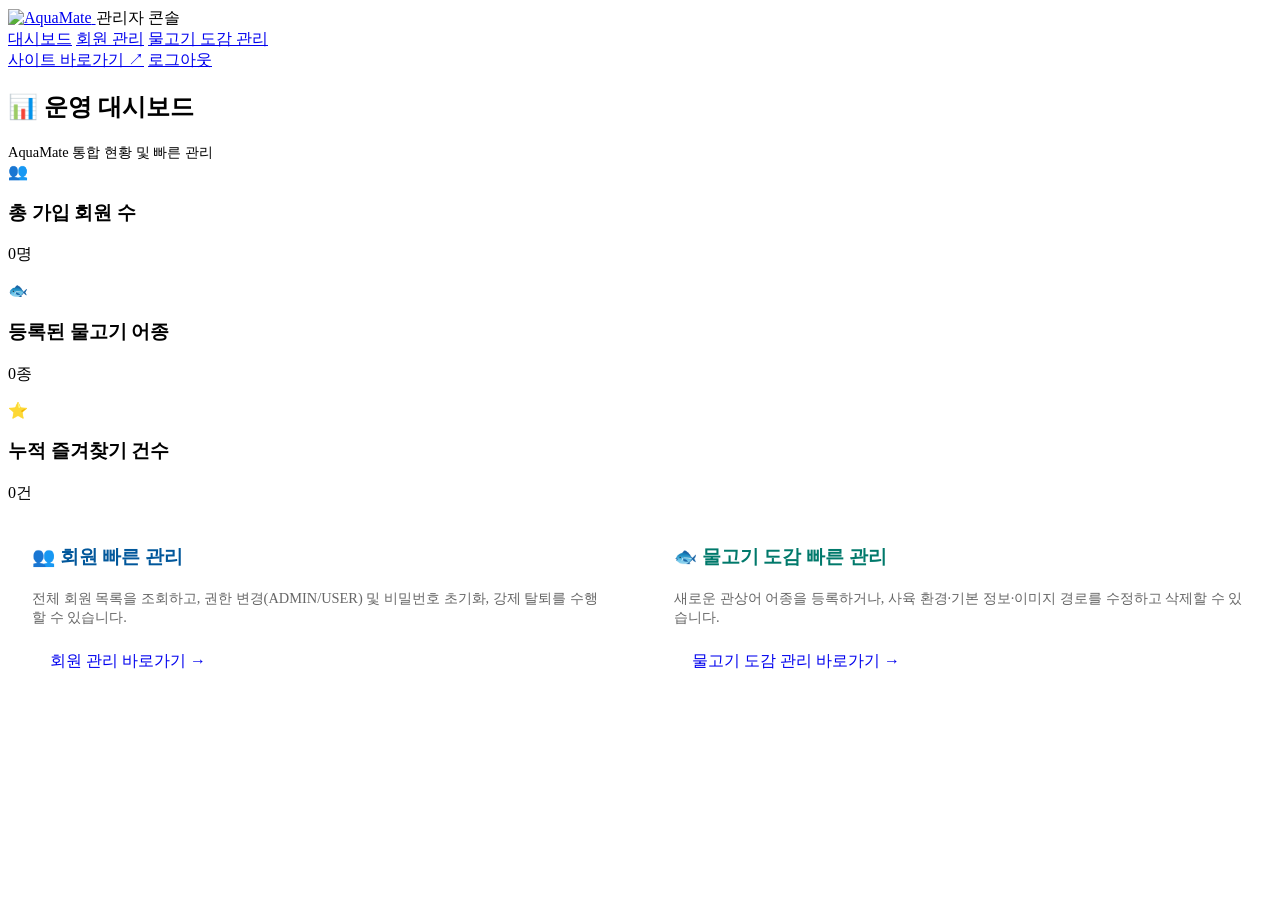
==== src/main/resources/templates/admin/dashboard.html @ 493bbc46 "Feat: 관리자 콘솔(대시보드, 회원 관리, 도감 관리) 및 권한 제어 구현 - [auth] Role 열거형(ROLE_USER, ROLE_ADMIN) 추가 및 세션 권한 연동 -" ====
<!DOCTYPE html>
<html lang="ko" xmlns:th="http://www.thymeleaf.org">
<head>
    <meta charset="UTF-8">
    <meta name="viewport" content="width=device-width, initial-scale=1.0">
    <title>AquaMate 관리자 : 대시보드</title>
    <link rel="stylesheet" href="/aquamate/css/admin.css?v=2">
    <script src="https://code.jquery.com/jquery-3.7.1.min.js"></script>
    <script src="/aquamate/js/admin.js?v=2"></script>
</head>
<body>
    <header class="admin-header">
        <div class="logo-area">
            <a href="/aquamate/admin">
                <img src="/aquamate/images/logo.png" alt="AquaMate">
            </a>
            <span class="badge">관리자 콘솔</span>
        </div>
        <nav class="admin-nav">
            <a href="/aquamate/admin" class="active">대시보드</a>
            <a href="/aquamate/admin/users">회원 관리</a>
            <a href="/aquamate/admin/fish">물고기 도감 관리</a>
        </nav>
        <div class="user-actions">
            <a href="/aquamate/" class="btn-site" target="_blank">사이트 바로가기 ↗</a>
            <a href="/aquamate/logout" class="btn-logout">로그아웃</a>
        </div>
    </header>

    <div class="admin-container">
        <div class="page-title">
            <h2>📊 운영 대시보드</h2>
            <span style="color: var(--text-muted); font-size: 0.9rem;">AquaMate 통합 현황 및 빠른 관리</span>
        </div>

        <div class="stats-grid">
            <div class="stat-card users">
                <div class="stat-icon">👥</div>
                <div class="stat-info">
                    <h3>총 가입 회원 수</h3>
                    <p th:text="${stats.userCount} + '명'">0명</p>
                </div>
            </div>
            <div class="stat-card fishes">
                <div class="stat-icon">🐟</div>
                <div class="stat-info">
                    <h3>등록된 물고기 어종</h3>
                    <p th:text="${stats.fishCount} + '종'">0종</p>
                </div>
            </div>
            <div class="stat-card bookmarks">
                <div class="stat-icon">⭐</div>
                <div class="stat-info">
                    <h3>누적 즐겨찾기 건수</h3>
                    <p th:text="${stats.bookmarkCount} + '건'">0건</p>
                </div>
            </div>
        </div>

        <div style="display: grid; grid-template-columns: 1fr 1fr; gap: 20px;">
            <div class="card-table" style="padding: 24px;">
                <h3 style="margin-top: 0; color: #01579b;">👥 회원 빠른 관리</h3>
                <p style="color: #666; font-size: 0.9rem;">전체 회원 목록을 조회하고, 권한 변경(ADMIN/USER) 및 비밀번호 초기화, 강제 탈퇴를 수행할 수 있습니다.</p>
                <a href="/aquamate/admin/users" class="btn btn-primary" style="display: inline-block; text-decoration: none; padding: 10px 18px;">회원 관리 바로가기 →</a>
            </div>

            <div class="card-table" style="padding: 24px;">
                <h3 style="margin-top: 0; color: #00796b;">🐟 물고기 도감 빠른 관리</h3>
                <p style="color: #666; font-size: 0.9rem;">새로운 관상어 어종을 등록하거나, 사육 환경·기본 정보·이미지 경로를 수정하고 삭제할 수 있습니다.</p>
                <a href="/aquamate/admin/fish" class="btn btn-success" style="display: inline-block; text-decoration: none; padding: 10px 18px;">물고기 도감 관리 바로가기 →</a>
            </div>
        </div>
    </div>
</body>
</html>
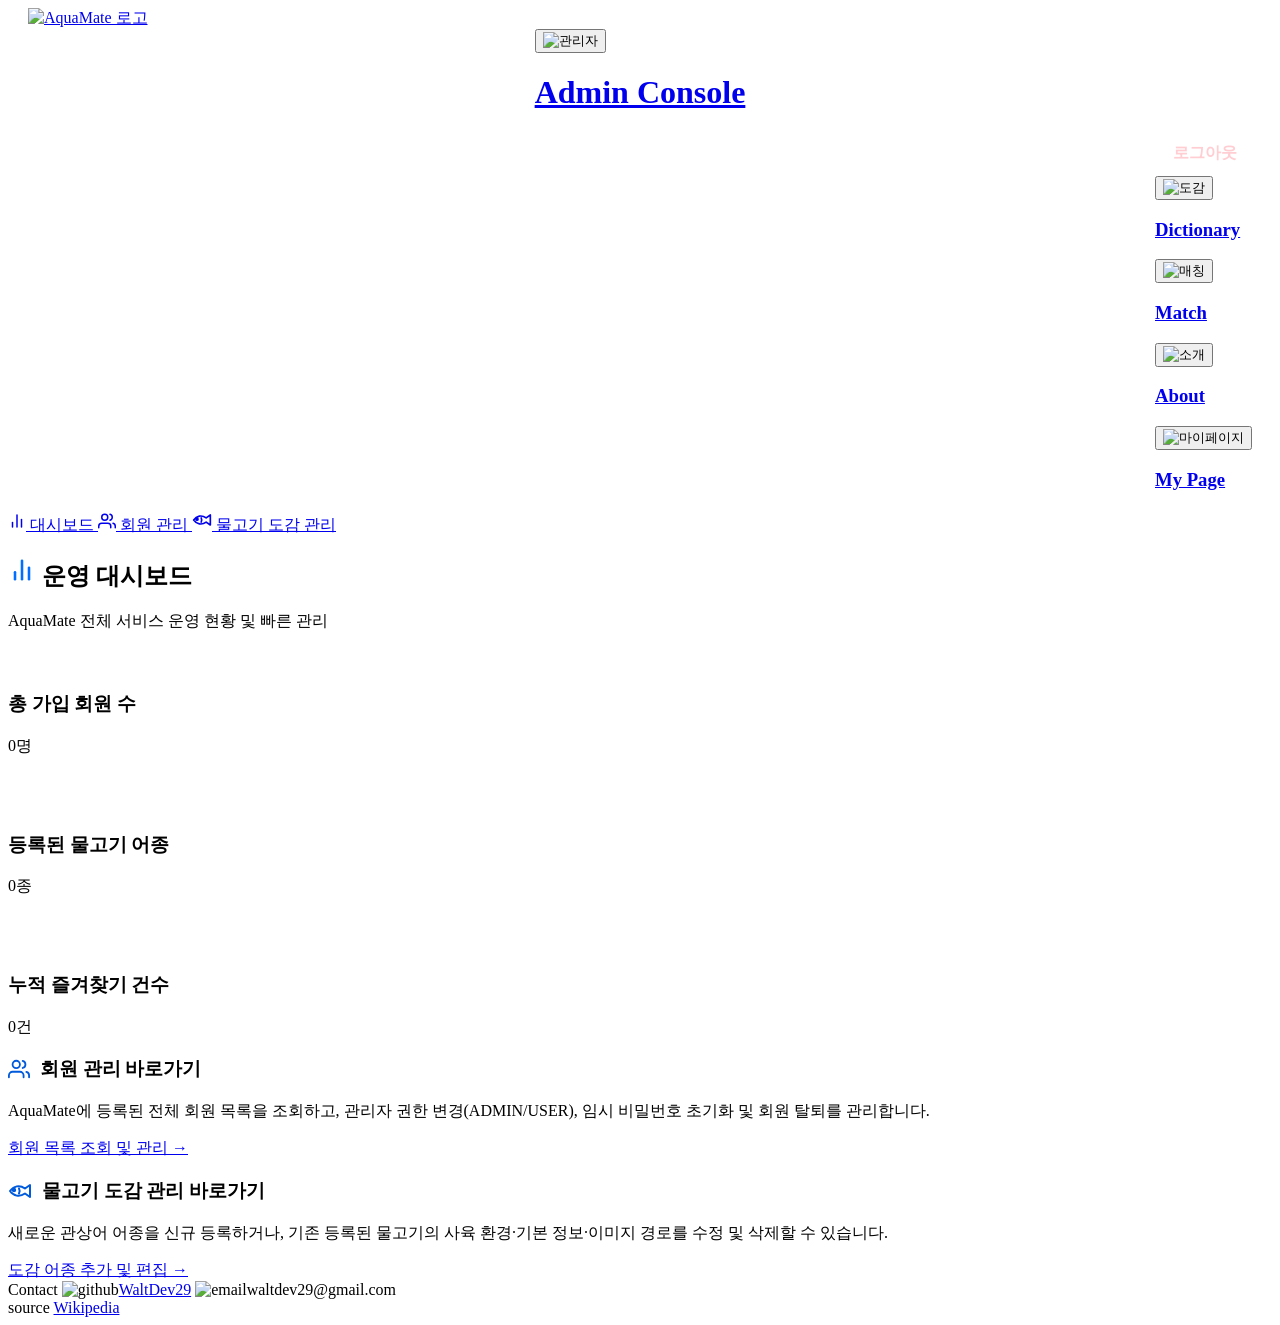
==== commit 630be924: "Style & Refactor: 관리자 콘솔 톤앤매너 리디자인, SVG 아이콘 적용 및 보안·이미지 관리 개선 - [ui] 관리자 콘솔(대시보드, 회원 관리, 도감 관리) 전반을 " ====
--- a/src/main/resources/templates/admin/dashboard.html
+++ b/src/main/resources/templates/admin/dashboard.html
@@ -4,72 +4,191 @@
     <meta charset="UTF-8">
     <meta name="viewport" content="width=device-width, initial-scale=1.0">
     <title>AquaMate 관리자 : 대시보드</title>
-    <link rel="stylesheet" href="/aquamate/css/admin.css?v=2">
+    <link rel="stylesheet" href="/aquamate/css/admin.css?v=5">
     <script src="https://code.jquery.com/jquery-3.7.1.min.js"></script>
-    <script src="/aquamate/js/admin.js?v=2"></script>
+    <script src="/aquamate/js/admin.js?v=4"></script>
 </head>
 <body>
-    <header class="admin-header">
-        <div class="logo-area">
+    <header>
+        <div style="flex: 1;">
+            <a href="/aquamate/" style="display: inline-block; margin-left: 20px;">
+                <img src="/aquamate/images/logo.png" width="200px" alt="AquaMate 로고">
+            </a>
+        </div>
+        <div id="head" style="display: flex; justify-content: center;">
             <a href="/aquamate/admin">
-                <img src="/aquamate/images/logo.png" alt="AquaMate">
+                <button id="btn_admin_head"><img src="/aquamate/images/user.png" alt="관리자"></button>
+                <h1>Admin Console</h1>
             </a>
-            <span class="badge">관리자 콘솔</span>
         </div>
-        <nav class="admin-nav">
-            <a href="/aquamate/admin" class="active">대시보드</a>
-            <a href="/aquamate/admin/users">회원 관리</a>
-            <a href="/aquamate/admin/fish">물고기 도감 관리</a>
-        </nav>
-        <div class="user-actions">
-            <a href="/aquamate/" class="btn-site" target="_blank">사이트 바로가기 ↗</a>
-            <a href="/aquamate/logout" class="btn-logout">로그아웃</a>
+        <div style="flex: 1; display: flex; flex-direction: column; align-items: flex-end; gap: 12px; margin-right: 20px; margin-top: 10px;">
+            <div style="display: flex; gap: 15px; margin-right: 15px;">
+                <a href="/aquamate/" style="color: white; text-decoration: none; font-weight: bold; cursor: pointer;">사이트 메인 ↗</a>
+                <a href="/aquamate/logout" style="color: #ffcdd2; text-decoration: none; font-weight: bold; cursor: pointer;">로그아웃</a>
+            </div>
+            <nav class="global-nav">
+                <div id="dic">
+                    <a href="/aquamate/dictionary">
+                        <button id="btn_dic"><img src="/aquamate/images/book.png" alt="도감"></button>
+                        <h3>Dictionary</h3>
+                    </a>
+                </div>
+                <div id="match">
+                    <a href="/aquamate/match">
+                        <button id="btn_match"><img src="/aquamate/images/heart.png" alt="매칭"></button>
+                        <h3>Match</h3>
+                    </a>
+                </div>
+                <div id="about">
+                    <a href="/aquamate/about">
+                        <button id="btn_about"><img src="/aquamate/images/bookmark.png" alt="소개"></button>
+                        <h3>About</h3>
+                    </a>
+                </div>
+                <div id="mypage_nav">
+                    <a href="/aquamate/myPage">
+                        <button id="btn_mypage_nav"><img src="/aquamate/images/user.png" alt="마이페이지"></button>
+                        <h3>My Page</h3>
+                    </a>
+                </div>
+            </nav>
         </div>
     </header>
 
-    <div class="admin-container">
-        <div class="page-title">
-            <h2>📊 운영 대시보드</h2>
-            <span style="color: var(--text-muted); font-size: 0.9rem;">AquaMate 통합 현황 및 빠른 관리</span>
-        </div>
+    <div class="admin-subnav">
+        <a href="/aquamate/admin" class="active">
+            <svg viewBox="0 0 24 24" width="18" height="18" stroke="currentColor" stroke-width="2" fill="none" stroke-linecap="round" stroke-linejoin="round">
+                <line x1="18" y1="20" x2="18" y2="10"></line>
+                <line x1="12" y1="20" x2="12" y2="4"></line>
+                <line x1="6" y1="20" x2="6" y2="14"></line>
+            </svg>
+            대시보드
+        </a>
+        <a href="/aquamate/admin/users">
+            <svg viewBox="0 0 24 24" width="18" height="18" stroke="currentColor" stroke-width="2" fill="none" stroke-linecap="round" stroke-linejoin="round">
+                <path d="M17 21v-2a4 4 0 0 0-4-4H5a4 4 0 0 0-4 4v2"></path>
+                <circle cx="9" cy="7" r="4"></circle>
+                <path d="M23 21v-2a4 4 0 0 0-3-3.87"></path>
+                <path d="M16 3.13a4 4 0 0 1 0 7.75"></path>
+            </svg>
+            회원 관리
+        </a>
+        <a href="/aquamate/admin/fish">
+            <svg viewBox="0 0 24 24" width="20" height="20" stroke="currentColor" stroke-width="2" fill="none" stroke-linecap="round" stroke-linejoin="round">
+                <path d="M2 12c3.5-5 9.5-6.5 15-2.5l5-3.5v12l-5-3.5c-5.5 4-11.5 2.5-15-2.5z"></path>
+                <circle cx="6" cy="11" r="1.2" fill="currentColor"></circle>
+                <path d="M11 9.5c0.8 1.5 0.8 3.5 0 5"></path>
+            </svg>
+            물고기 도감 관리
+        </a>
+    </div>
 
-        <div class="stats-grid">
-            <div class="stat-card users">
-                <div class="stat-icon">👥</div>
-                <div class="stat-info">
-                    <h3>총 가입 회원 수</h3>
-                    <p th:text="${stats.userCount} + '명'">0명</p>
+    <main>
+        <div id="gradient_top"></div>
+        <section class="admin-section">
+            <h2 class="section-title">
+                <svg viewBox="0 0 24 24" width="28" height="28" stroke="rgb(0, 110, 255)" stroke-width="2.2" fill="none" stroke-linecap="round" stroke-linejoin="round">
+                    <line x1="18" y1="20" x2="18" y2="10"></line>
+                    <line x1="12" y1="20" x2="12" y2="4"></line>
+                    <line x1="6" y1="20" x2="6" y2="14"></line>
+                </svg>
+                운영 대시보드
+            </h2>
+            <div class="section-subtitle">AquaMate 전체 서비스 운영 현황 및 빠른 관리</div>
+
+            <!-- 통계 카드 그리드 -->
+            <div class="stats-grid">
+                <div class="stat-card">
+                    <div class="stat-avatar stat-avatar-users">
+                        <svg viewBox="0 0 24 24" width="36" height="36" fill="none" stroke="white" stroke-width="2" stroke-linecap="round" stroke-linejoin="round">
+                            <path d="M17 21v-2a4 4 0 0 0-4-4H5a4 4 0 0 0-4 4v2"></path>
+                            <circle cx="9" cy="7" r="4"></circle>
+                            <path d="M23 21v-2a4 4 0 0 0-3-3.87"></path>
+                            <path d="M16 3.13a4 4 0 0 1 0 7.75"></path>
+                        </svg>
+                    </div>
+                    <div class="stat-info">
+                        <h3>총 가입 회원 수</h3>
+                        <p th:text="${stats.userCount} + '명'">0명</p>
+                    </div>
+                </div>
+                <div class="stat-card">
+                    <div class="stat-avatar stat-avatar-fishes">
+                        <svg viewBox="0 0 24 24" width="36" height="36" fill="none" stroke="white" stroke-width="2" stroke-linecap="round" stroke-linejoin="round">
+                            <path d="M2 12c3.5-5 9.5-6.5 15-2.5l5-3.5v12l-5-3.5c-5.5 4-11.5 2.5-15-2.5z"></path>
+                            <circle cx="6" cy="11" r="1.2" fill="white"></circle>
+                            <path d="M11 9.5c0.8 1.5 0.8 3.5 0 5"></path>
+                        </svg>
+                    </div>
+                    <div class="stat-info">
+                        <h3>등록된 물고기 어종</h3>
+                        <p th:text="${stats.fishCount} + '종'">0종</p>
+                    </div>
+                </div>
+                <div class="stat-card">
+                    <div class="stat-avatar stat-avatar-bookmarks">
+                        <svg viewBox="0 0 24 24" width="36" height="36" fill="white" stroke="white" stroke-width="1.5" stroke-linecap="round" stroke-linejoin="round">
+                            <polygon points="12 2 15.09 8.26 22 9.27 17 14.14 18.18 21.02 12 17.77 5.82 21.02 7 14.14 2 9.27 8.91 8.26 12 2"></polygon>
+                        </svg>
+                    </div>
+                    <div class="stat-info">
+                        <h3>누적 즐겨찾기 건수</h3>
+                        <p th:text="${stats.bookmarkCount} + '건'">0건</p>
+                    </div>
                 </div>
             </div>
-            <div class="stat-card fishes">
-                <div class="stat-icon">🐟</div>
-                <div class="stat-info">
-                    <h3>등록된 물고기 어종</h3>
-                    <p th:text="${stats.fishCount} + '종'">0종</p>
+
+            <!-- 빠른 관리 카드 -->
+            <div class="quick-actions-grid">
+                <div class="quick-card">
+                    <div>
+                        <h3 style="display: flex; align-items: center; gap: 10px;">
+                            <svg viewBox="0 0 24 24" width="22" height="22" stroke="rgb(0, 90, 220)" stroke-width="2" fill="none" stroke-linecap="round" stroke-linejoin="round">
+                                <path d="M17 21v-2a4 4 0 0 0-4-4H5a4 4 0 0 0-4 4v2"></path>
+                                <circle cx="9" cy="7" r="4"></circle>
+                                <path d="M23 21v-2a4 4 0 0 0-3-3.87"></path>
+                                <path d="M16 3.13a4 4 0 0 1 0 7.75"></path>
+                            </svg>
+                            회원 관리 바로가기
+                        </h3>
+                        <p>AquaMate에 등록된 전체 회원 목록을 조회하고, 관리자 권한 변경(ADMIN/USER), 임시 비밀번호 초기화 및 회원 탈퇴를 관리합니다.</p>
+                    </div>
+                    <div>
+                        <a href="/aquamate/admin/users" class="aqua-btn">회원 목록 조회 및 관리 →</a>
+                    </div>
+                </div>
+
+                <div class="quick-card">
+                    <div>
+                        <h3 style="display: flex; align-items: center; gap: 10px;">
+                            <svg viewBox="0 0 24 24" width="24" height="24" stroke="rgb(0, 90, 220)" stroke-width="2" fill="none" stroke-linecap="round" stroke-linejoin="round">
+                                <path d="M2 12c3.5-5 9.5-6.5 15-2.5l5-3.5v12l-5-3.5c-5.5 4-11.5 2.5-15-2.5z"></path>
+                                <circle cx="6" cy="11" r="1.2" fill="rgb(0, 90, 220)"></circle>
+                                <path d="M11 9.5c0.8 1.5 0.8 3.5 0 5"></path>
+                            </svg>
+                            물고기 도감 관리 바로가기
+                        </h3>
+                        <p>새로운 관상어 어종을 신규 등록하거나, 기존 등록된 물고기의 사육 환경·기본 정보·이미지 경로를 수정 및 삭제할 수 있습니다.</p>
+                    </div>
+                    <div>
+                        <a href="/aquamate/admin/fish" class="aqua-btn aqua-btn-success">도감 어종 추가 및 편집 →</a>
+                    </div>
                 </div>
             </div>
-            <div class="stat-card bookmarks">
-                <div class="stat-icon">⭐</div>
-                <div class="stat-info">
-                    <h3>누적 즐겨찾기 건수</h3>
-                    <p th:text="${stats.bookmarkCount} + '건'">0건</p>
-                </div>
-            </div>
+        </section>
+        <div id="gradient_bottom"></div>
+    </main>
+
+    <footer>
+        <div id="contact">
+            <span id="contact_label">Contact</span>
+            <span class="label"><img src="/aquamate/images/github.png" id="img_github" alt="github"><a href="https://github.com/WaltDev29">WaltDev29</a></span>
+            <span class="label"><img src="/aquamate/images/email.png" id="img_email" alt="email">waltdev29@gmail.com</span>
         </div>
-
-        <div style="display: grid; grid-template-columns: 1fr 1fr; gap: 20px;">
-            <div class="card-table" style="padding: 24px;">
-                <h3 style="margin-top: 0; color: #01579b;">👥 회원 빠른 관리</h3>
-                <p style="color: #666; font-size: 0.9rem;">전체 회원 목록을 조회하고, 권한 변경(ADMIN/USER) 및 비밀번호 초기화, 강제 탈퇴를 수행할 수 있습니다.</p>
-                <a href="/aquamate/admin/users" class="btn btn-primary" style="display: inline-block; text-decoration: none; padding: 10px 18px;">회원 관리 바로가기 →</a>
-            </div>
-
-            <div class="card-table" style="padding: 24px;">
-                <h3 style="margin-top: 0; color: #00796b;">🐟 물고기 도감 빠른 관리</h3>
-                <p style="color: #666; font-size: 0.9rem;">새로운 관상어 어종을 등록하거나, 사육 환경·기본 정보·이미지 경로를 수정하고 삭제할 수 있습니다.</p>
-                <a href="/aquamate/admin/fish" class="btn btn-success" style="display: inline-block; text-decoration: none; padding: 10px 18px;">물고기 도감 관리 바로가기 →</a>
-            </div>
+        <div id="source">
+            <span id="source_label">source</span>
+            <span class="label"><a href="https://ko.wikipedia.org/wiki/%EC%9C%84%ED%82%A4%EB%B0%B1%EA%B3%BC:%EB%8C%80%EB%AC%B8">Wikipedia</a></span>
         </div>
-    </div>
+    </footer>
 </body>
 </html>
